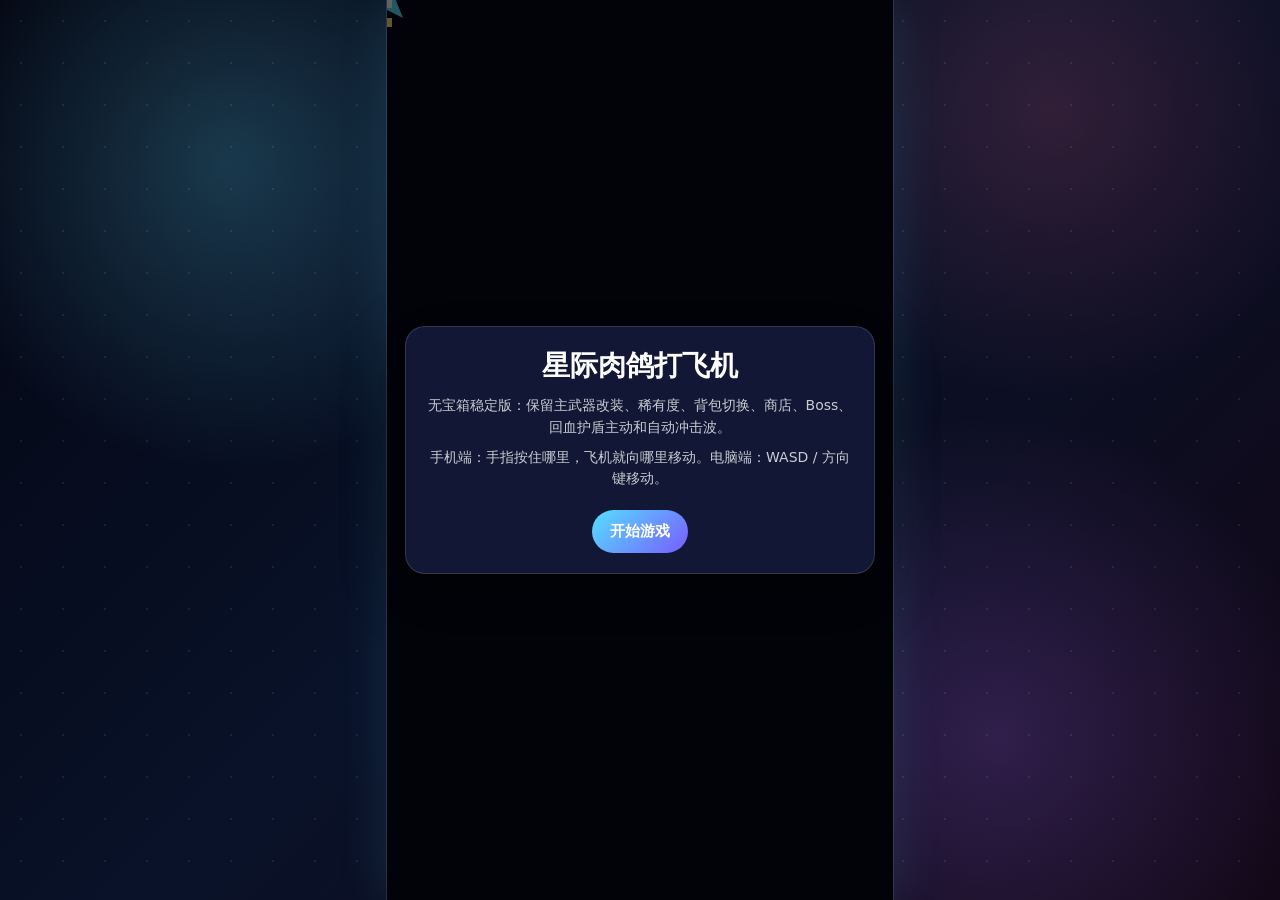
==== index.html @ 89412e63 "Prepare GitHub Pages entry" ====
<!DOCTYPE html>
<html lang="zh-CN">
<head>
  <meta charset="UTF-8" />
  <meta name="viewport" content="width=device-width, initial-scale=1.0" />
  <meta http-equiv="refresh" content="0; url=./plane.html" />
  <title>星际肉鸽打飞机</title>
  <style>
    html,body{margin:0;width:100%;height:100%;display:grid;place-items:center;background:#050816;color:#fff;font-family:system-ui,-apple-system,BlinkMacSystemFont,"Segoe UI",sans-serif}
    a{color:#63dfff}
  </style>
</head>
<body>
  <p>正在进入游戏... <a href="./plane.html">如果没有自动跳转，请点击这里</a></p>
  <script>location.replace('./plane.html')</script>
</body>
</html>
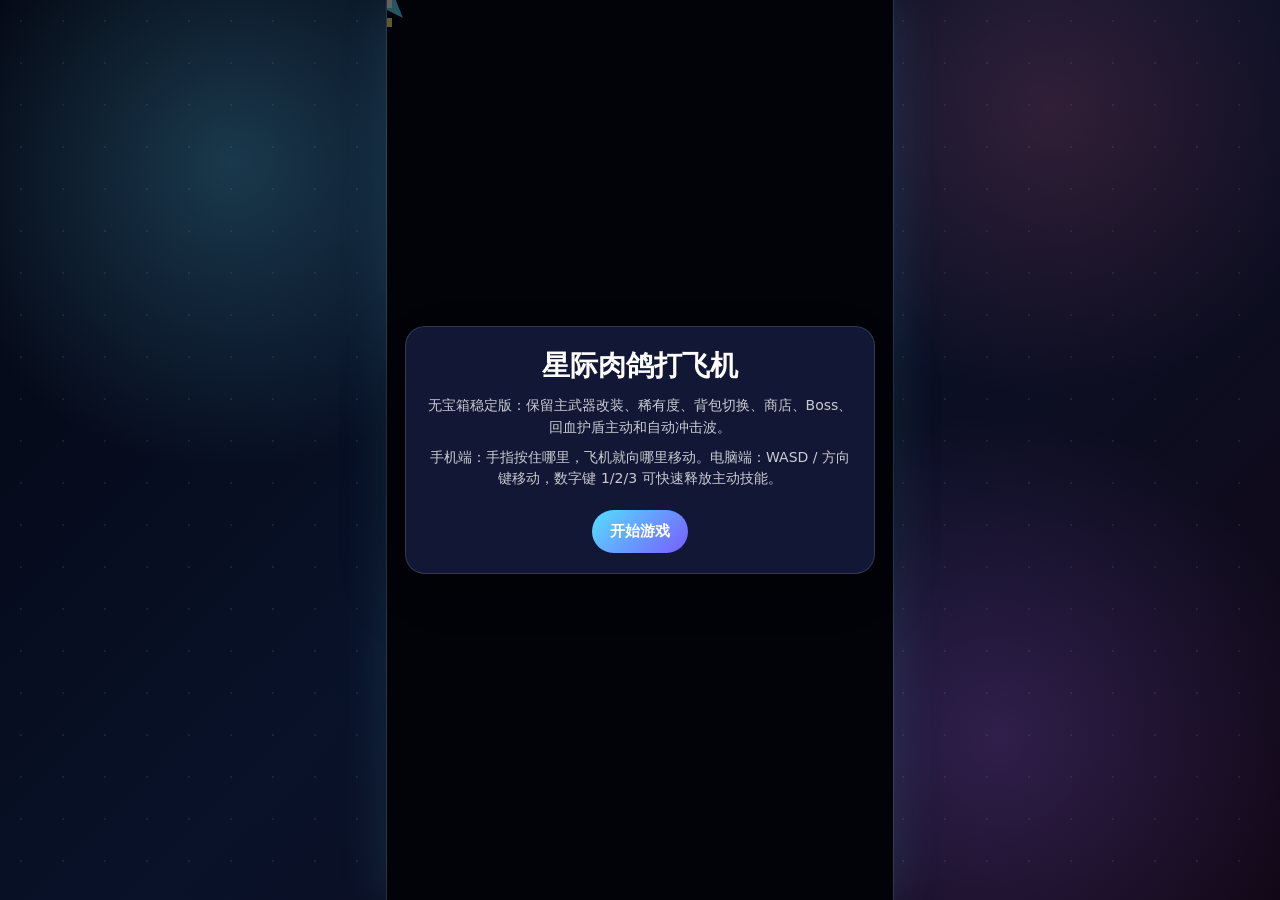
==== commit cf320738: "增加部分设置改动" ====
--- a/index.html
+++ b/index.html
@@ -1,17 +1,22 @@
-<!DOCTYPE html>
+﻿<!DOCTYPE html>
 <html lang="zh-CN">
 <head>
   <meta charset="UTF-8" />
-  <meta name="viewport" content="width=device-width, initial-scale=1.0" />
-  <meta http-equiv="refresh" content="0; url=./plane.html" />
-  <title>星际肉鸽打飞机</title>
-  <style>
-    html,body{margin:0;width:100%;height:100%;display:grid;place-items:center;background:#050816;color:#fff;font-family:system-ui,-apple-system,BlinkMacSystemFont,"Segoe UI",sans-serif}
-    a{color:#63dfff}
-  </style>
+  <meta name="viewport" content="width=device-width, initial-scale=1.0, maximum-scale=1.0, user-scalable=no, viewport-fit=cover" />
+  <title>肉鸽打飞机 - 无宝箱稳定版</title>
+  <link rel="stylesheet" href="./styles/game.css" />
 </head>
 <body>
-  <p>正在进入游戏... <a href="./plane.html">如果没有自动跳转，请点击这里</a></p>
-  <script>location.replace('./plane.html')</script>
+<canvas id="game"></canvas>
+<div id="hud" class="hidden"><div id="hudTop"><div id="leftInfo"></div><div id="rightInfo"></div></div><div class="barWrap"><div id="hpBar" class="bar"></div></div><div class="barWrap"><div id="expBar" class="bar"></div></div><div id="bossHud" class="hidden"><div id="bossText">BOSS</div><div id="bossWrap"><div id="bossBar"></div></div></div></div>
+<div id="bottomControls" class="hidden"><div id="tip">手机：手指按哪，飞机去哪</div><div id="rightButtons"><div id="skillBtns"></div><div id="menuBtns"><button id="upgradeBtn" class="floatBtn upgradeQueueBtn hidden">升级</button><button id="settingsBtn" class="floatBtn">设置</button><button id="passiveBtn" class="floatBtn">被动</button><button id="bagBtn" class="floatBtn">背包</button><button id="shopBtn" class="floatBtn">商店</button></div></div></div>
+<div id="startPanel" class="panel"><div class="card"><h1>星际肉鸽打飞机</h1><p>无宝箱稳定版：保留主武器改装、稀有度、背包切换、商店、Boss、回血护盾主动和自动冲击波。</p><p>手机端：手指按住哪里，飞机就向哪里移动。电脑端：WASD / 方向键移动，数字键 1/2/3 可快速释放主动技能。</p><button id="startBtn" class="btn">开始游戏</button></div></div>
+<div id="upgradePanel" class="panel hidden"><div class="card"><h2>升级！选择一个强化</h2><div id="upgradeList"></div></div></div>
+<div id="inventoryPanel" class="panel hidden"><div class="card"><h2>背包 / 装备 / 技能</h2><h3>主动技能（最多 3 个）</h3><div id="skillList"></div><h3>主武器改装</h3><div id="weaponModList"></div><h3>装备槽</h3><div id="equipSlots"></div><h3>装备背包</h3><div id="inventoryList"></div><button id="closeBagBtn" class="btn secondary">继续战斗</button></div></div>
+<div id="passivePanel" class="panel hidden"><div class="card"><h2>被动强化</h2><p>这里会记录升级菜单里获得过的被动强化，方便随时查看当前 build。</p><div id="passiveList"></div><button id="closePassiveBtn" class="btn secondary">继续战斗</button></div></div>
+<div id="shopPanel" class="panel hidden"><div class="card"><h2>金币商店</h2><p id="shopCoinText"></p><div id="shopList"></div><button id="refreshShopBtn" class="btn secondary">刷新商品 15 金币</button><button id="closeShopBtn" class="btn">继续战斗</button></div></div>
+<div id="settingsPanel" class="panel hidden"><div class="card"><h2>设置</h2><div class="settingCard"><div class="settingRow"><div class="settingLabel">音效</div><button id="toggleSoundBtn" class="floatBtn">音效 开</button></div><div class="settingDesc">控制所有射击、爆炸和界面音效。</div></div><div class="settingCard"><div class="settingRow"><div class="settingLabel">游戏速度</div><div id="speedValue" class="settingValue">1.0x</div></div><div class="settingDesc">默认 1.0 倍。拉高后，敌人、子弹、冷却和刷新都会一起加快。</div><input id="speedSlider" type="range" min="1" max="2.5" step="0.1" value="1" /></div><div class="settingCard"><div class="settingRow"><div class="settingLabel">升级菜单设置</div><div id="upgradeModeValue" class="settingValue">自动</div></div><div class="settingDesc">自动模式会像现在一样到点就暂停并弹出。手动模式会把升级次数累计到侧边升级按钮里，想点的时候再点。</div><div class="settingChoices"><button id="upgradeModeAutoBtn" class="floatBtn settingChoice">自动弹出</button><button id="upgradeModeManualBtn" class="floatBtn settingChoice">手动累计</button></div></div><button id="closeSettingsBtn" class="btn">继续战斗</button></div></div>
+<div id="gameOverPanel" class="panel hidden"><div class="card"><h2>游戏结束</h2><p id="finalStats"></p><button id="restartBtn" class="btn">再来一局</button></div></div>
+<script src="./scripts/game.js"></script>
 </body>
 </html>
--- a/styles/game.css
+++ b/styles/game.css
@@ -0,0 +1,33 @@
+﻿:root{--game-w:100vw;--game-left:0px}
+    *{box-sizing:border-box;-webkit-tap-highlight-color:transparent;user-select:none}
+    html,body{margin:0;width:100%;height:100%;overflow:hidden;background:#050816;color:#fff;font-family:system-ui,-apple-system,BlinkMacSystemFont,"Segoe UI",sans-serif;touch-action:none}
+    body{background:
+      radial-gradient(circle at 18% 18%,rgba(99,223,255,.22),transparent 24%),
+      radial-gradient(circle at 82% 12%,rgba(255,102,141,.16),transparent 22%),
+      radial-gradient(circle at 78% 82%,rgba(180,108,255,.20),transparent 26%),
+      linear-gradient(135deg,#030511 0%,#091229 48%,#120716 100%)}
+    body:before{content:"";position:fixed;inset:0;pointer-events:none;background-image:radial-gradient(circle,rgba(255,255,255,.42) 0 1px,transparent 1.5px);background-size:42px 42px;opacity:.18}
+    #game{position:fixed;top:0;left:var(--game-left);display:block;width:var(--game-w);height:100vh;background:radial-gradient(circle at top,#14204a 0%,#050816 58%,#02030a 100%);touch-action:none;box-shadow:0 0 0 1px rgba(255,255,255,.10),0 0 48px rgba(99,223,255,.14)}
+    .panel{position:fixed;top:0;bottom:0;left:var(--game-left);right:calc(100vw - var(--game-left) - var(--game-w));z-index:20;display:flex;align-items:center;justify-content:center;padding:18px;background:rgba(0,0,0,.62)}
+    .card{width:min(calc(var(--game-w) - 36px),520px);max-height:88vh;overflow:auto;padding:20px;border-radius:20px;background:#111735;border:1px solid rgba(255,255,255,.14);text-align:center;box-shadow:0 18px 60px rgba(0,0,0,.45)}
+    h1{margin:0 0 10px;font-size:28px} h2{margin:0 0 12px;font-size:22px} h3{margin:14px 0 8px;font-size:16px;text-align:left}
+    p{margin:8px 0;color:rgba(255,255,255,.78);line-height:1.55;font-size:14px}.hidden{display:none!important}
+    .btn{border:0;margin-top:12px;padding:12px 18px;border-radius:999px;background:linear-gradient(135deg,#55dfff,#785cff);color:#fff;font-size:15px;font-weight:800;cursor:pointer}
+    .btn.secondary{background:rgba(255,255,255,.12);border:1px solid rgba(255,255,255,.16)}
+    .btn:active,.floatBtn:active,.item:active,.upgrade:active{transform:scale(.97)}
+    #hud{position:fixed;top:calc(8px + env(safe-area-inset-top));left:calc(var(--game-left) + 10px);right:calc(100vw - var(--game-left) - var(--game-w) + 10px);z-index:3;pointer-events:none;font-size:12px;color:rgba(255,255,255,.94);text-shadow:0 2px 6px #000}
+    #hudTop{display:flex;justify-content:space-between;gap:8px;margin-bottom:6px}.barWrap{height:7px;border-radius:999px;background:rgba(255,255,255,.15);overflow:hidden;margin-bottom:4px}.bar{height:100%;width:50%;background:#4dff94}#expBar{background:#63dfff}
+    #bossWrap{height:9px;border-radius:999px;background:rgba(255,255,255,.15);overflow:hidden;margin-top:6px}#bossBar{height:100%;width:100%;background:#ff4d6d}#bossText{margin-top:2px;color:#ffb3c1;text-align:center;font-weight:800}
+    #bottomControls{position:fixed;left:calc(var(--game-left) + 10px);right:calc(100vw - var(--game-left) - var(--game-w) + 10px);bottom:calc(10px + env(safe-area-inset-bottom));z-index:5;display:flex;justify-content:space-between;align-items:flex-end;gap:8px;pointer-events:none}
+    #tip{max-width:42%;padding:8px 10px;border-radius:999px;background:rgba(255,255,255,.08);border:1px solid rgba(255,255,255,.12);color:rgba(255,255,255,.7);font-size:12px;pointer-events:none}
+    #rightButtons{display:flex;flex-direction:column;align-items:flex-end;gap:7px;pointer-events:auto}#skillBtns{display:flex;gap:6px;flex-wrap:wrap;justify-content:flex-end;max-width:66%}#menuBtns{display:flex;gap:6px;flex-wrap:wrap;justify-content:flex-end}
+    .floatBtn{border:1px solid rgba(255,255,255,.16);color:#fff;background:rgba(255,255,255,.11);border-radius:999px;padding:9px 11px;font-weight:800;font-size:12px;cursor:pointer}.skillBtn.ready{background:rgba(99,223,255,.28);border-color:rgba(99,223,255,.6)}.skillBtn.cool{opacity:.58}.upgradeQueueBtn{background:rgba(255,230,109,.20);border-color:rgba(255,230,109,.58);color:#ffe66d}
+    #upgradeList,#shopList,#inventoryList,#equipSlots,#skillList,#weaponModList,#passiveList{display:grid;gap:9px;margin-top:12px}.upgrade,.item,.slotCard{padding:11px;text-align:left;border-radius:14px;border:1px solid rgba(255,255,255,.15);background:rgba(255,255,255,.075);cursor:pointer}.upgrade strong,.item strong,.slotCard strong{display:block;font-size:15px;margin-bottom:4px}.upgrade span,.item span,.slotCard span{color:rgba(255,255,255,.74);font-size:13px;line-height:1.42}.row{display:flex;justify-content:space-between;gap:8px;align-items:center}.tag{display:inline-block;border-radius:999px;padding:2px 7px;font-size:12px;background:rgba(255,255,255,.13);color:rgba(255,255,255,.86);margin-right:4px}.price{color:#ffe66d;font-weight:900;white-space:nowrap}.empty{text-align:center;color:rgba(255,255,255,.62);padding:12px;border-radius:14px;background:rgba(255,255,255,.06)}.common{border-color:rgba(255,255,255,.18)}.rare{border-color:rgba(99,223,255,.62);box-shadow:inset 0 0 12px rgba(99,223,255,.08)}.epic{border-color:rgba(180,108,255,.75);box-shadow:inset 0 0 12px rgba(180,108,255,.10)}.legend{border-color:rgba(255,230,109,.85);box-shadow:inset 0 0 14px rgba(255,230,109,.13)}
+    .settingCard{margin-top:12px;padding:14px;border-radius:16px;border:1px solid rgba(255,255,255,.12);background:rgba(255,255,255,.06);text-align:left}
+    .settingRow{display:flex;justify-content:space-between;align-items:center;gap:12px}
+    .settingLabel{font-size:15px;font-weight:800}
+    .settingDesc{margin-top:5px;color:rgba(255,255,255,.72);font-size:13px;line-height:1.45}
+    .settingValue{min-width:60px;text-align:right;color:#63dfff;font-weight:800}
+    #speedSlider{width:100%;margin-top:14px;accent-color:#63dfff}
+    .settingChoices{display:flex;gap:8px;flex-wrap:wrap;margin-top:14px}
+    .settingChoice.active{background:rgba(99,223,255,.24);border-color:rgba(99,223,255,.62)}
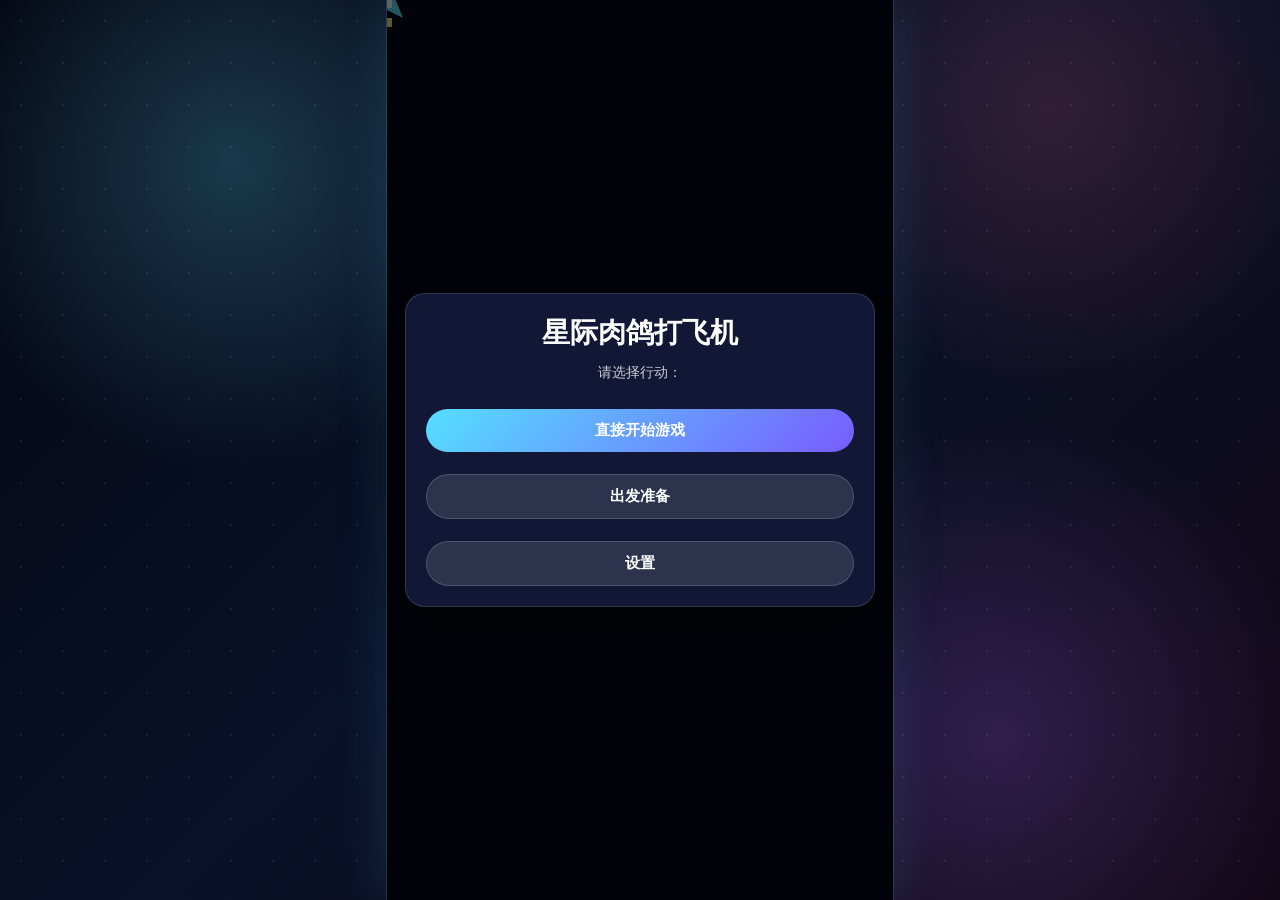
==== commit c0e43019: "feat:添加主菜单，稍微提高难度" ====
--- a/index.html
+++ b/index.html
@@ -10,12 +10,13 @@
 <canvas id="game"></canvas>
 <div id="hud" class="hidden"><div id="hudTop"><div id="leftInfo"></div><div id="rightInfo"></div></div><div class="barWrap"><div id="hpBar" class="bar"></div></div><div class="barWrap"><div id="expBar" class="bar"></div></div><div id="bossHud" class="hidden"><div id="bossText">BOSS</div><div id="bossWrap"><div id="bossBar"></div></div></div></div>
 <div id="bottomControls" class="hidden"><div id="tip">手机：手指按哪，飞机去哪</div><div id="rightButtons"><div id="skillBtns"></div><div id="menuBtns"><button id="upgradeBtn" class="floatBtn upgradeQueueBtn hidden">升级</button><button id="settingsBtn" class="floatBtn">设置</button><button id="passiveBtn" class="floatBtn">被动</button><button id="bagBtn" class="floatBtn">背包</button><button id="shopBtn" class="floatBtn">商店</button></div></div></div>
-<div id="startPanel" class="panel"><div class="card"><h1>星际肉鸽打飞机</h1><p>无宝箱稳定版：保留主武器改装、稀有度、背包切换、商店、Boss、回血护盾主动和自动冲击波。</p><p>手机端：手指按住哪里，飞机就向哪里移动。电脑端：WASD / 方向键移动，数字键 1/2/3 可快速释放主动技能。</p><button id="startBtn" class="btn">开始游戏</button></div></div>
+<div id="startPanel" class="panel"><div class="card"><h1>星际肉鸽打飞机</h1><p>请选择行动：</p><div class="menuActions"><button id="mainStartBtn" class="btn">直接开始游戏</button><button id="mainPrepBtn" class="btn secondary">出发准备</button><button id="mainSettingsBtn" class="btn secondary">设置</button></div></div></div>
+<div id="prepPanel" class="panel hidden"><div class="card"><h2>出发准备</h2><p>可选择一个初始被动、一个初始主动和一个主武器改装（均为最低级），并可随机刷新。</p><div id="prepPassiveCard" class="slotCard"></div><div id="prepSkillCard" class="slotCard"></div><div id="prepWeaponCard" class="slotCard"></div><div class="menuActions"><button id="prepRefreshBtn" class="btn secondary">随机刷新</button><button id="prepStartBtn" class="btn">带着这套出发</button><button id="prepBackBtn" class="btn secondary">返回主菜单</button></div></div></div>
 <div id="upgradePanel" class="panel hidden"><div class="card"><h2>升级！选择一个强化</h2><div id="upgradeList"></div></div></div>
 <div id="inventoryPanel" class="panel hidden"><div class="card"><h2>背包 / 装备 / 技能</h2><h3>主动技能（最多 3 个）</h3><div id="skillList"></div><h3>主武器改装</h3><div id="weaponModList"></div><h3>装备槽</h3><div id="equipSlots"></div><h3>装备背包</h3><div id="inventoryList"></div><button id="closeBagBtn" class="btn secondary">继续战斗</button></div></div>
 <div id="passivePanel" class="panel hidden"><div class="card"><h2>被动强化</h2><p>这里会记录升级菜单里获得过的被动强化，方便随时查看当前 build。</p><div id="passiveList"></div><button id="closePassiveBtn" class="btn secondary">继续战斗</button></div></div>
 <div id="shopPanel" class="panel hidden"><div class="card"><h2>金币商店</h2><p id="shopCoinText"></p><div id="shopList"></div><button id="refreshShopBtn" class="btn secondary">刷新商品 15 金币</button><button id="closeShopBtn" class="btn">继续战斗</button></div></div>
-<div id="settingsPanel" class="panel hidden"><div class="card"><h2>设置</h2><div class="settingCard"><div class="settingRow"><div class="settingLabel">音效</div><button id="toggleSoundBtn" class="floatBtn">音效 开</button></div><div class="settingDesc">控制所有射击、爆炸和界面音效。</div></div><div class="settingCard"><div class="settingRow"><div class="settingLabel">游戏速度</div><div id="speedValue" class="settingValue">1.0x</div></div><div class="settingDesc">默认 1.0 倍。拉高后，敌人、子弹、冷却和刷新都会一起加快。</div><input id="speedSlider" type="range" min="1" max="2.5" step="0.1" value="1" /></div><div class="settingCard"><div class="settingRow"><div class="settingLabel">升级菜单设置</div><div id="upgradeModeValue" class="settingValue">自动</div></div><div class="settingDesc">自动模式会像现在一样到点就暂停并弹出。手动模式会把升级次数累计到侧边升级按钮里，想点的时候再点。</div><div class="settingChoices"><button id="upgradeModeAutoBtn" class="floatBtn settingChoice">自动弹出</button><button id="upgradeModeManualBtn" class="floatBtn settingChoice">手动累计</button></div></div><button id="closeSettingsBtn" class="btn">继续战斗</button></div></div>
+<div id="settingsPanel" class="panel hidden"><div class="card"><h2>设置</h2><div class="settingCard"><div class="settingRow"><div class="settingLabel">音效</div><button id="toggleSoundBtn" class="floatBtn">音效 开</button></div><div class="settingDesc">控制所有射击、爆炸和界面音效。</div></div><div class="settingCard"><div class="settingRow"><div class="settingLabel">游戏速度</div><div id="speedValue" class="settingValue">1.0x</div></div><div class="settingDesc">默认 1.0 倍。拉高后，敌人、子弹、冷却和刷新都会一起加快。</div><input id="speedSlider" type="range" min="1" max="2.5" step="0.1" value="1" /></div><div class="settingCard"><div class="settingRow"><div class="settingLabel">难度</div><div id="difficultyValue" class="settingValue">普通</div></div><div class="settingDesc">更高难度会提高受伤伤害、敌人血量，并略微加快敌人刷新。简单难度反之。</div><div class="settingChoices"><button id="difficultyEasyBtn" class="floatBtn settingChoice">简单</button><button id="difficultyNormalBtn" class="floatBtn settingChoice">普通</button><button id="difficultyHardBtn" class="floatBtn settingChoice">困难</button></div></div><div class="settingCard"><div class="settingRow"><div class="settingLabel">升级菜单设置</div><div id="upgradeModeValue" class="settingValue">自动</div></div><div class="settingDesc">自动模式会像现在一样到点就暂停并弹出。手动模式会把升级次数累计到侧边升级按钮里，想点的时候再点。</div><div class="settingChoices"><button id="upgradeModeAutoBtn" class="floatBtn settingChoice">自动弹出</button><button id="upgradeModeManualBtn" class="floatBtn settingChoice">手动累计</button></div></div><div class="menuActions"><button id="closeSettingsBtn" class="btn">继续</button><button id="returnMainMenuBtn" class="btn secondary">返回主菜单</button></div></div></div>
 <div id="gameOverPanel" class="panel hidden"><div class="card"><h2>游戏结束</h2><p id="finalStats"></p><button id="restartBtn" class="btn">再来一局</button></div></div>
 <script src="./scripts/game.js"></script>
 </body>
--- a/styles/game.css
+++ b/styles/game.css
@@ -31,3 +31,4 @@
     #speedSlider{width:100%;margin-top:14px;accent-color:#63dfff}
     .settingChoices{display:flex;gap:8px;flex-wrap:wrap;margin-top:14px}
     .settingChoice.active{background:rgba(99,223,255,.24);border-color:rgba(99,223,255,.62)}
+    .menuActions{display:grid;gap:10px;margin-top:14px}
